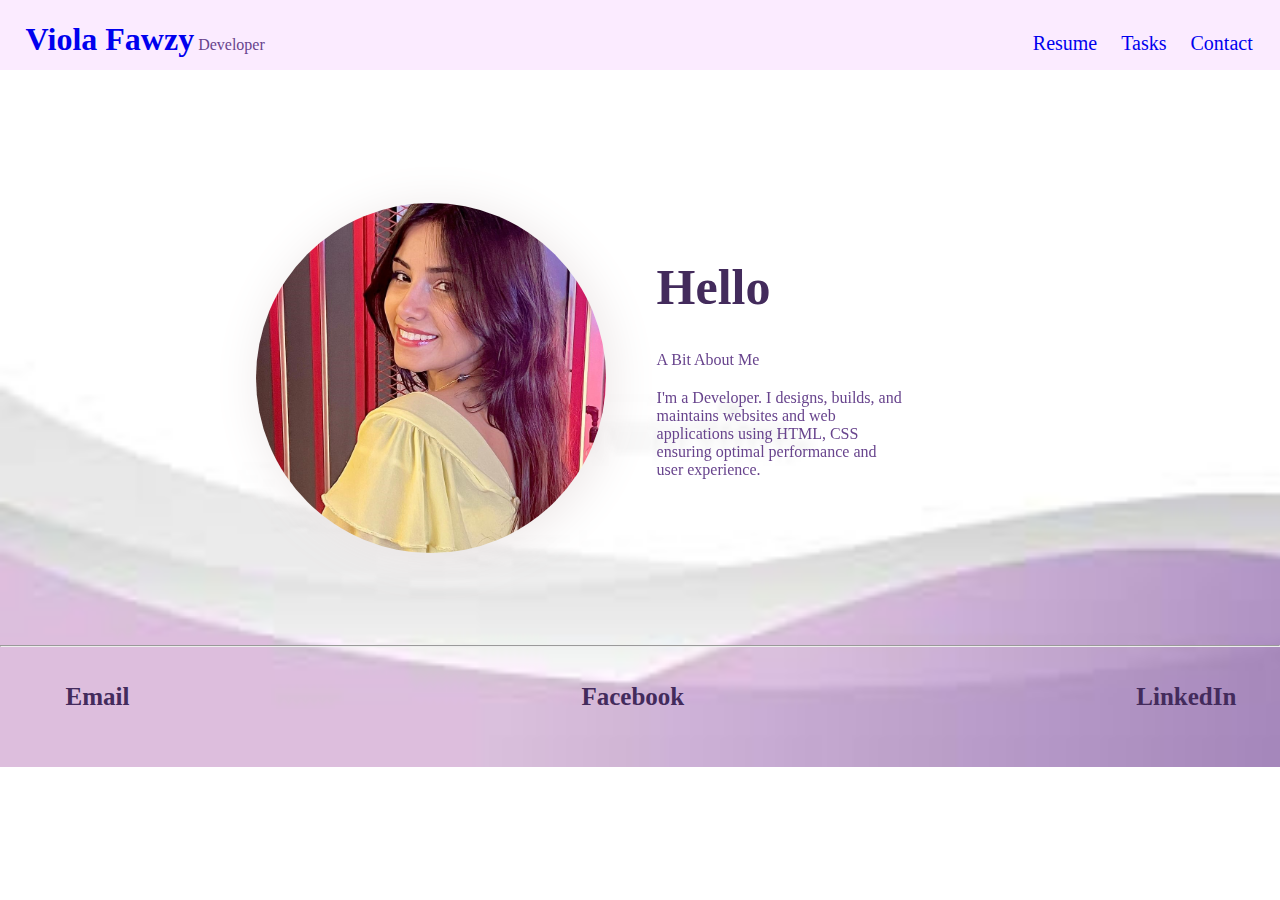
==== index.html @ ec9365a8 "Add files via upload" ====
<!DOCTYPE html>
<html lang="en">

<head>
    <meta charset="UTF-8">
    <meta name="viewport" content="width=device-width, initial-scale=1.0">
    <title>Viola Fawzy</title>
    <link rel="icon" type="image/x-icon" href="F:\ITI\Full Stack .net\HTML & CSS\final project\pics\icon.png">
    <link rel="stylesheet" href="Style.css">
</head>

<body style="margin: 0;">
    <div id="Me">
        <h1 style="display: inline-block; padding-left:2%; "><a href="index.html">Viola Fawzy</a></h1>
        <span style="color: rgb(104, 68, 141);">Developer</span>
        <div class="list" style="display: inline-block; padding-left: 55%; ">
        <ul >
            <li class="top"><a href="resume.html">Resume</a></li>
            <li class="top"><a href="Tasks.html">Tasks</a></li>
            <li class="top"><a href="contact.html">Contact</a></li>
        </div>
        </ul>
    </div>
    <br>
    
   
    <div style="background-image: url(pics/images.jpg); background-repeat: no-repeat; background-size: cover;">
        <div  id="bio" class="info">
            <img style="box-shadow: 5px 5px 50px rgb(236, 230, 230); transition: transform 0.9s ease;" src="pics/photo.jpeg" id="photo" width="350" height="350" fetchpriority="high">
        </div>
        <div  id="more">
            <h2 style="display: inline-block; margin-bottom:5px; font-size: 50px; padding-left: 25px; color: rgb(67, 43, 92);">Hello</h2>
           <br>
            <p style="margin-top:30px; width:200px; margin-left:25px;margin-bottom:20px; color: rgb(104, 68, 141);">A Bit About Me</p>
    
            <p style="width:250px; margin-left:25px;  padding-bottom:50px; color: rgb(104, 68, 141);">I'm a Developer. I designs, builds, and maintains websites and web applications using HTML, CSS ensuring optimal performance and user experience.</p>
        </div>
    
    <br>
    <br>
    <hr >

    <div style="height: 100px;" id="down">
    
    
        <ul  style="display: inline-block; height: 60px; width:100%; ">
            <li style="margin-left: 2%; "  class="bottom"><a target="_blank" href="mailto:violafawzy855@gmail.com"><b>Email</b></a></li>
            <li style="margin-left: 35%;" class="bottom"><a target="_blank" href="https://www.facebook.com/viola.fawzy.986"><b>Facebook</b></a></li>
            <li style="margin-left: 35%;" class="bottom"><a target="_blank" href="https://www.linkedin.com/in/viola-fawzy-a643aa201/"><b>LinkedIn</b></a></li>
            
        </ul>
    </div>
    

    </div>
    </div>

</body>

</html>
---- Style.css ----
#Me {
    background-color: rgb(251, 235, 255);
    height: 70px;
    position: sticky;
    top: 0;
    width: 100%;
}
li.top {
    list-style-type: none;
    display: inline-block;
    font-size: 20px;
    margin-left: 20px;

}



a {
    text-decoration: none;
   
}

a:hover {
    /* background-color: rgb(248, 142, 191); */
    padding: 5px;
    font-weight: 600;
}


a:focus{
    color: rgb(255,255,255);
}

#bio{
    display: inline-block;
        padding-top: 9%;
        padding-left: 20%;
        display: inline-block;
}

#photo{
    width:350px;
    height:350px;
    object-fit:cover; 
    display: inline-block; 
    border-radius: 50%;
}

#more{
    display: inline-block; 
    padding-left: 2%;
    padding-top: 10%;
    position: absolute;
}

hr{
    margin-top: 70px; 
    margin-bottom: 20px;
    padding-left: 5%;
    padding-right: 5%;
}

li.bottom {
    list-style-type: none;
    display: inline-block;
    font-size: 25px;
    
   
}

.bottom>a{
    color: rgb(67, 43, 92);
}

.rpc{
    padding-left: 15%;
    padding-right: 15%;

    padding-top: 10%;
}

.rc{
    padding-left: 15%;
    padding-right: 15%;

    padding-top: 10%;
}

.rpc h2{
    display: inline-block;
    font-size: 30px;
}



 .style b{
    padding-left: 69%;
   display: inline-block;
   font-size: 20px;
   
} 

b{
    color: rgb(67, 43, 92);
}

p{
    color: rgb(67, 43, 92);
}

.rpc p{
    padding-left: 69%;
    margin: 0;
}
#tas p{
    padding-left: 0;
    padding-right: 50%;
}

h1,h2{
   color: rgb(67, 43, 92);
}

.cont{
    padding-top: 10%;
    padding-left: 22%;
    
}
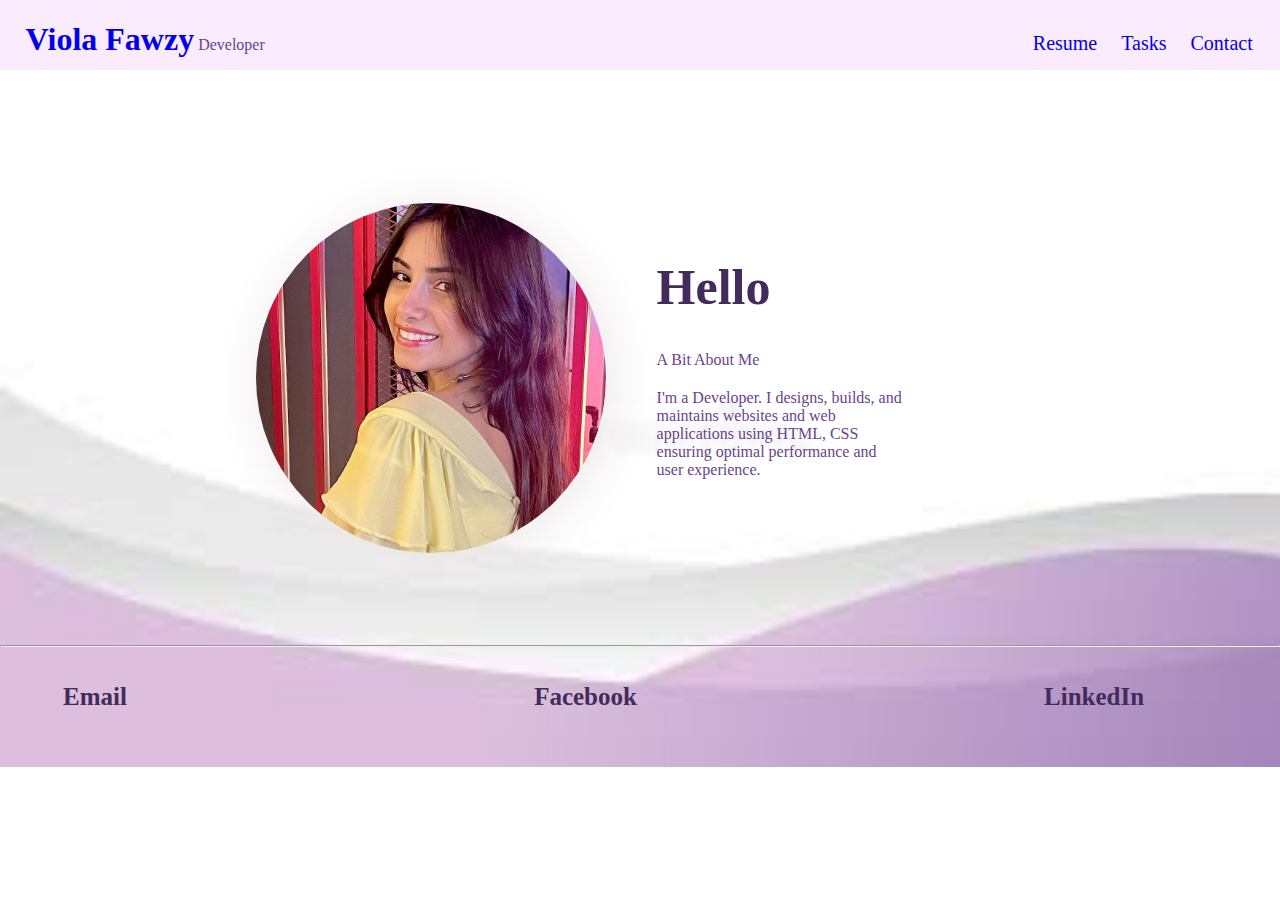
==== commit 0eb56c61: "Add files via upload" ====
--- a/index.html
+++ b/index.html
@@ -5,7 +5,7 @@
     <meta charset="UTF-8">
     <meta name="viewport" content="width=device-width, initial-scale=1.0">
     <title>Viola Fawzy</title>
-    <link rel="icon" type="image/x-icon" href="F:\ITI\Full Stack .net\HTML & CSS\final project\pics\icon.png">
+    <link rel="icon" type="image/x-icon" href="pics/icon.png">
     <link rel="stylesheet" href="Style.css">
 </head>
 
@@ -43,7 +43,7 @@
     <div style="height: 100px;" id="down">
     
     
-        <ul  style="display: inline-block; height: 60px; width:100%; ">
+        <ul  style="display: inline-block; height: 60px; width:90%; ">
             <li style="margin-left: 2%; "  class="bottom"><a target="_blank" href="mailto:violafawzy855@gmail.com"><b>Email</b></a></li>
             <li style="margin-left: 35%;" class="bottom"><a target="_blank" href="https://www.facebook.com/viola.fawzy.986"><b>Facebook</b></a></li>
             <li style="margin-left: 35%;" class="bottom"><a target="_blank" href="https://www.linkedin.com/in/viola-fawzy-a643aa201/"><b>LinkedIn</b></a></li>
